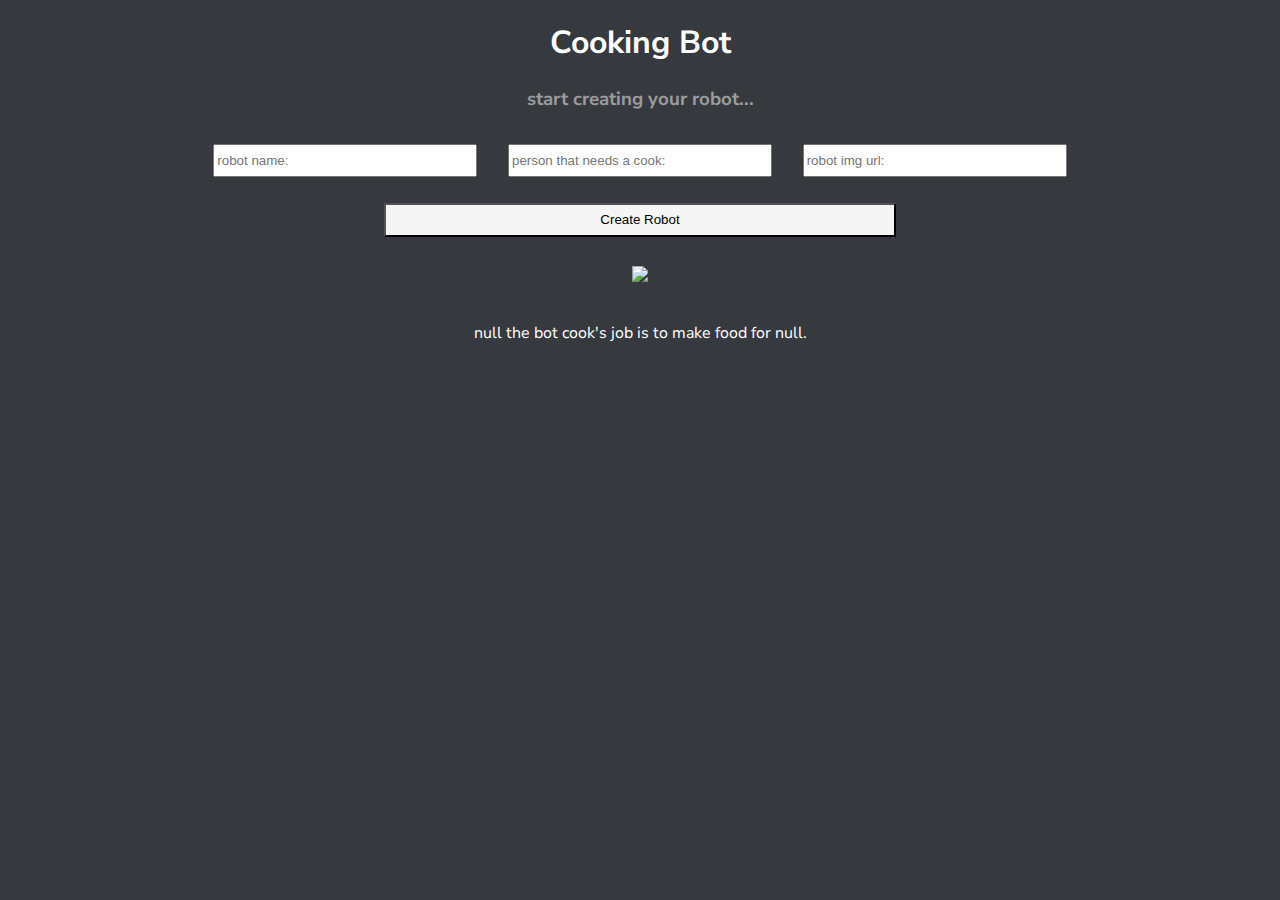
==== creatingPageCook.html @ 501e68ce "Initial commit" ====
<!DOCTYPE html>
<html lang="en">
<head>
    <meta charset="UTF-8">
    <meta http-equiv="X-UA-Compatible" content="IE=edge">
    <meta name="viewport" content="width=device-width, initial-scale=1.0">
    <title>ROBOT FACTORY: Cooking Bot</title>
    <link rel="stylesheet" href="style.css">
</head>
<body>
    <h1 id="head">Cooking Bot</h1>
    <h3 class="subHead">start creating your robot...</h3>

    <div class="createBot">
        <input type="text" placeholder="robot name:" class="aName">
        <input type="text" placeholder="person that needs a cook:" class="aJob">
        <input type="text" placeholder="robot img url:" class="aImage">
        <br>    
        <button onclick="createBot()" id="createBotButton">Create Robot</button>
    </div>

    <div class="profile">
        <div class="bImageCook"></div>
        <div class="txt">
            <h2 class="bNameCook"></h2>
            <p class="bJobCook"></p>
        </div>
    </div>

    <script src="robotCook.js"></script>
</body>
</html>
---- style.css ----
@import url('https://fonts.googleapis.com/css2?family=Nunito+Sans:ital,wght@0,200;0,300;0,400;0,600;0,700;0,800;0,900;1,200;1,300;1,400;1,600;1,700;1,800;1,900&display=swap');

body {
    background-color: #36393e;
}

h1, h2, p {
    color: white;
    font-family: 'Nunito Sans', sans-serif;
}
h2 {
    font-weight: 900;
}
h3 {
    color: #ffffff80;
    font-family: 'Nunito Sans', sans-serif;

}

.huge {
    display: flex;
    flex-wrap: wrap;

}
#head, .subHead {
    text-align: center;
}

.big {
    margin: 1em;
    display: flex;
    width: 45vw;
}
.huge > .big > img{
    width: 40%;
    margin-right: 1em;
    object-fit: cover;
}
.small {
    width: 60%;
}
a {
    text-decoration-color: white;
}
#bigLink {
    text-align: center;
}
#linkk {
    color: white;
}

.createBot {
    text-align: center;
}
input {
    margin: 1em;
    width: 20vw;
    height: 2em;
}
#createBotButton {
    margin: 1em;
    width: 40vw;
    height: 2.5em;
    background-color: whitesmoke;
}

.profile {
    margin: 1em;
    text-align: center;
}
.showRobotImage {
    width: 350px;
    height: 400px;
    margin-left: auto;
    margin-right: auto;
}
.txt {
    padding: 1em;
}
#showRobotImage {
    width: 40vw;
}
.profile {
    border: white;
}
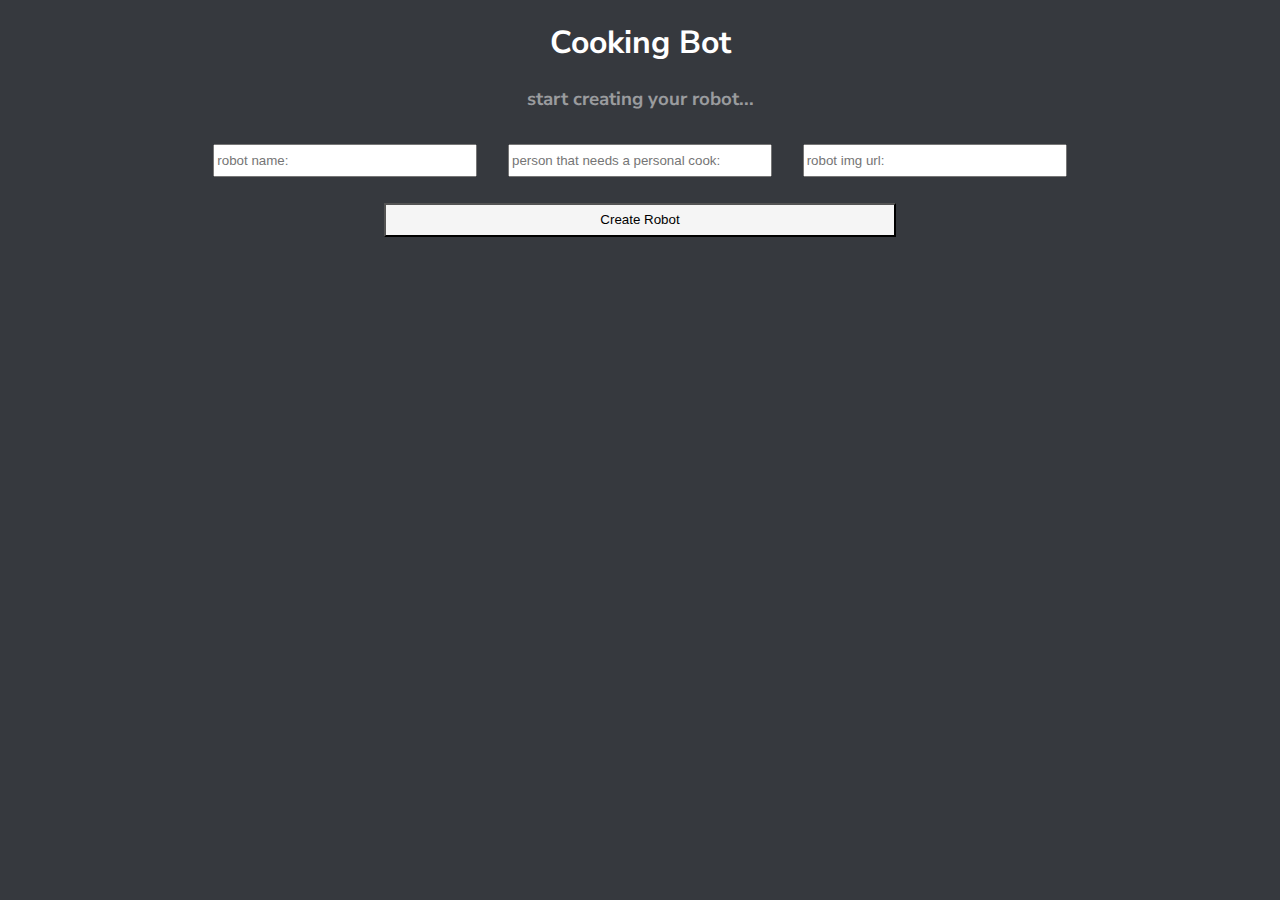
==== commit 4569ecaa: "all able add  robot to arr" ====
--- a/creatingPageCook.html
+++ b/creatingPageCook.html
@@ -4,7 +4,7 @@
     <meta charset="UTF-8">
     <meta http-equiv="X-UA-Compatible" content="IE=edge">
     <meta name="viewport" content="width=device-width, initial-scale=1.0">
-    <title>ROBOT FACTORY: Cooking Bot</title>
+    <title>ROBOT FACTORY: Guard Bot</title>
     <link rel="stylesheet" href="style.css">
 </head>
 <body>
@@ -12,20 +12,14 @@
     <h3 class="subHead">start creating your robot...</h3>
 
     <div class="createBot">
-        <input type="text" placeholder="robot name:" class="aName">
-        <input type="text" placeholder="person that needs a cook:" class="aJob">
-        <input type="text" placeholder="robot img url:" class="aImage">
+        <input type="text" placeholder="robot name:" class="aNameC">
+        <input type="text" placeholder="person that needs a personal cook:" class="aJobC">
+        <input type="text" placeholder="robot img url:" class="aImageC">
         <br>    
         <button onclick="createBot()" id="createBotButton">Create Robot</button>
     </div>
 
-    <div class="profile">
-        <div class="bImageCook"></div>
-        <div class="txt">
-            <h2 class="bNameCook"></h2>
-            <p class="bJobCook"></p>
-        </div>
-    </div>
+    <div class="profile"></div>
 
     <script src="robotCook.js"></script>
 </body>
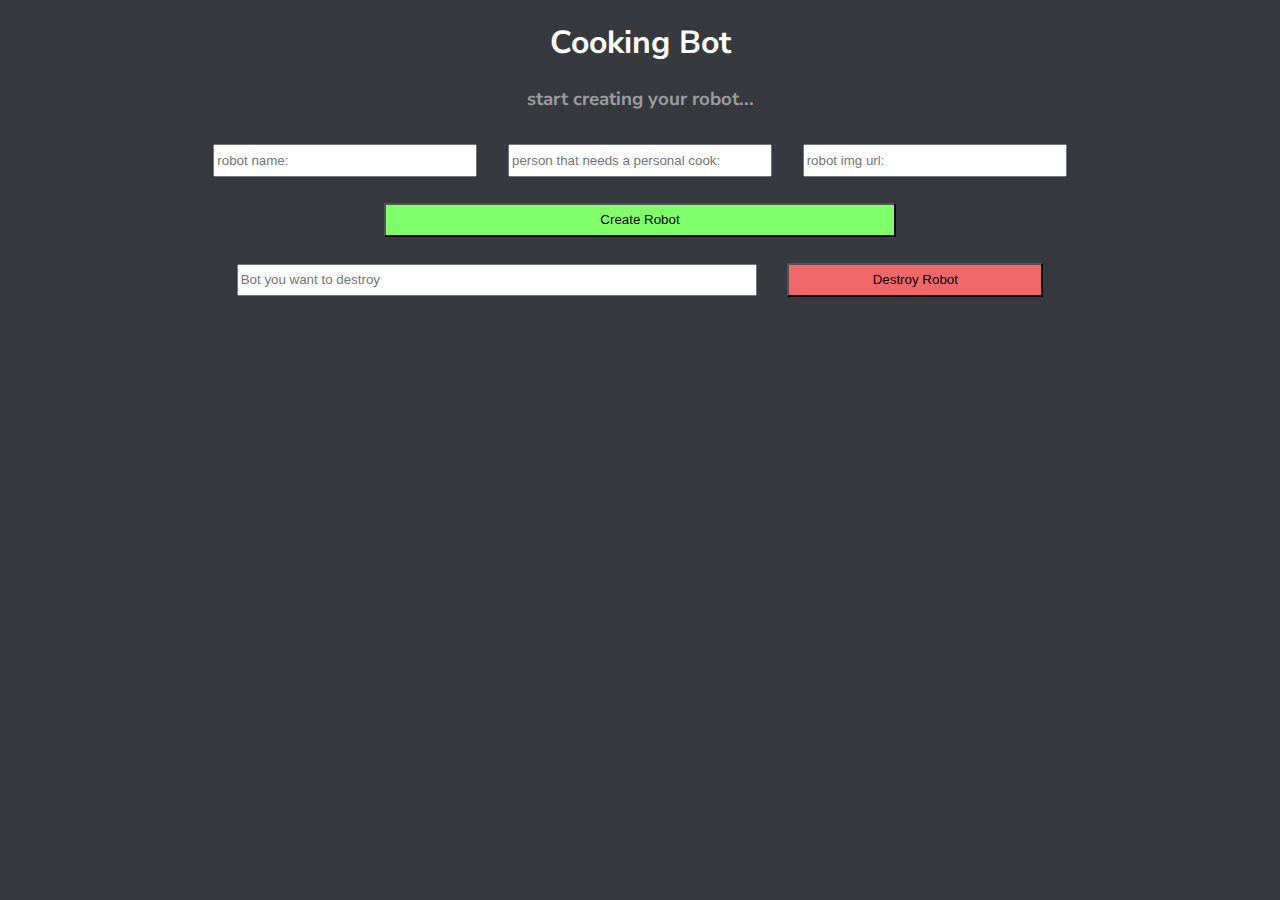
==== commit d43ede1c: "gave up" ====
--- a/creatingPageCook.html
+++ b/creatingPageCook.html
@@ -15,8 +15,10 @@
         <input type="text" placeholder="robot name:" class="aNameC">
         <input type="text" placeholder="person that needs a personal cook:" class="aJobC">
         <input type="text" placeholder="robot img url:" class="aImageC">
-        <br>    
         <button onclick="createBot()" id="createBotButton">Create Robot</button>
+        <br>
+        <input type="text" placeholder="Bot you want to destroy" id="deadBot">
+        <button onclick="destroyBot()" id="destroyBotButton">Destroy Robot</button>
     </div>
 
     <div class="profile"></div>
--- a/style.css
+++ b/style.css
@@ -61,7 +61,16 @@
     margin: 1em;
     width: 40vw;
     height: 2.5em;
-    background-color: whitesmoke;
+    background-color: rgb(129, 255, 107);
+}
+#destroyBotButton {
+    margin: 1em;
+    width: 20vw;
+    height: 2.5em;
+    background-color: rgb(240, 103, 103);
+}
+#deadBot {
+    width: 40vw;
 }
 
 .profile {
